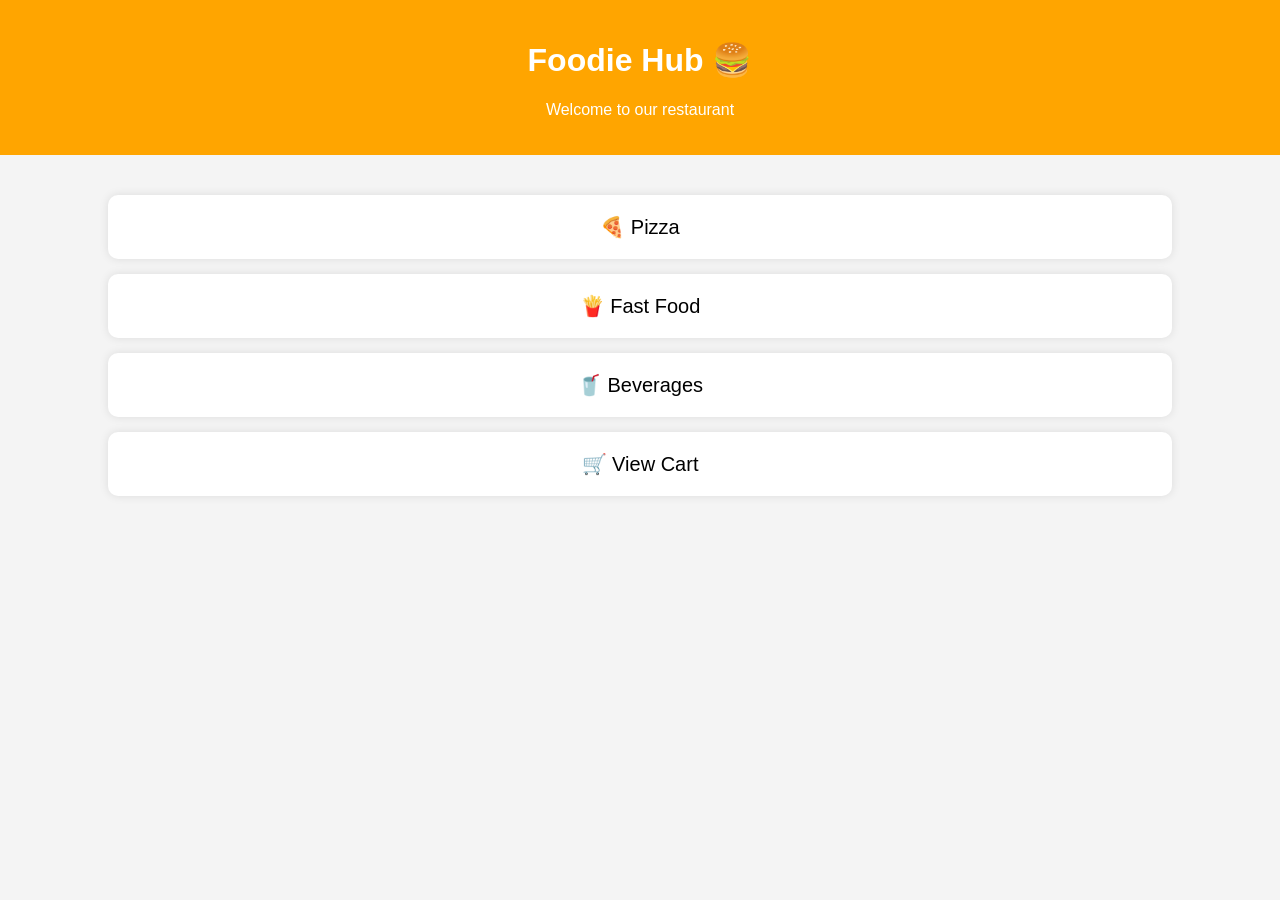
==== index.html @ 85fcffcb "Create index.html" ====
<!DOCTYPE html>
<html>
<head>
    <title>Foodie Hub</title>
    <meta name="viewport" content="width=device-width, initial-scale=1.0">
    <style>
        body {
            margin: 0;
            font-family: Arial, sans-serif;
            background: #f4f4f4;
            text-align: center;
        }

        header {
            background: orange;
            color: white;
            padding: 20px;
        }

        .container {
            margin-top: 40px;
        }

        .card {
            display: block;
            width: 80%;
            margin: 15px auto;
            padding: 20px;
            background: white;
            text-decoration: none;
            color: black;
            font-size: 20px;
            border-radius: 10px;
            box-shadow: 0 0 10px rgba(0,0,0,0.1);
        }

        .card:hover {
            background: #ffe0b3;
        }
    </style>
</head>

<body>

<header>
    <h1>Foodie Hub 🍔</h1>
    <p>Welcome to our restaurant</p>
</header>

<div class="container">
    <a href="pizza.html" class="card">🍕 Pizza</a>
    <a href="fastfood.html" class="card">🍟 Fast Food</a>
    <a href="beverages.html" class="card">🥤 Beverages</a>
    <a href="cart.html" class="card">🛒 View Cart</a>
</div>

</body>
</html>
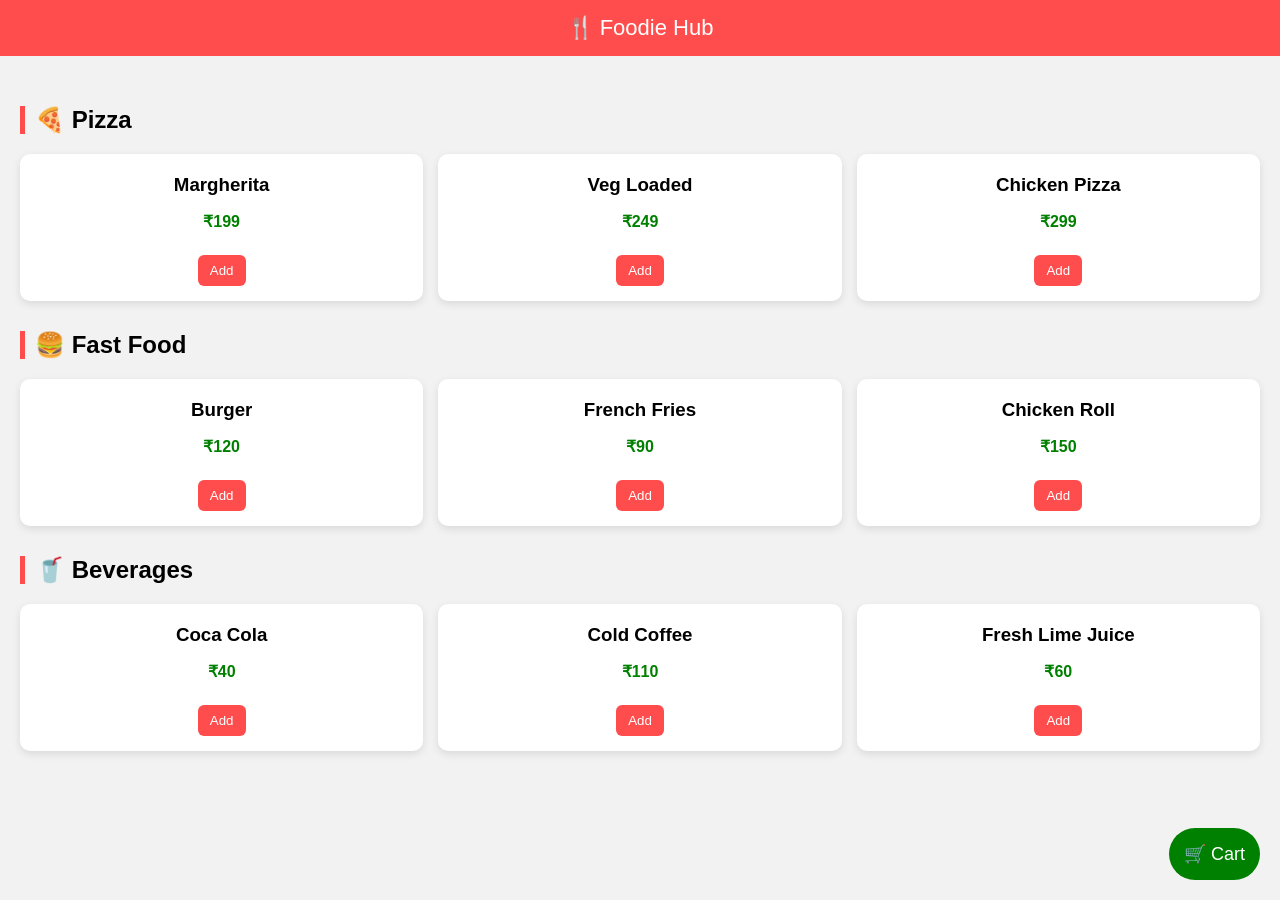
==== commit b9770ea1: "Update index.html" ====
--- a/index.html
+++ b/index.html
@@ -3,39 +3,79 @@
 <head>
     <title>Foodie Hub</title>
     <meta name="viewport" content="width=device-width, initial-scale=1.0">
+
     <style>
-        body {
-            margin: 0;
+        body{
             font-family: Arial, sans-serif;
-            background: #f4f4f4;
-            text-align: center;
+            margin:0;
+            background:#f2f2f2;
         }
 
-        header {
-            background: orange;
-            color: white;
-            padding: 20px;
+        header{
+            background:#ff4d4d;
+            color:white;
+            padding:15px;
+            text-align:center;
+            font-size:22px;
         }
 
-        .container {
-            margin-top: 40px;
+        .container{
+            padding:20px;
         }
 
-        .card {
-            display: block;
-            width: 80%;
-            margin: 15px auto;
-            padding: 20px;
-            background: white;
-            text-decoration: none;
-            color: black;
-            font-size: 20px;
-            border-radius: 10px;
-            box-shadow: 0 0 10px rgba(0,0,0,0.1);
+        h2{
+            margin-top:30px;
+            border-left:5px solid #ff4d4d;
+            padding-left:10px;
         }
 
-        .card:hover {
-            background: #ffe0b3;
+        .food-grid{
+            display:grid;
+            grid-template-columns:repeat(auto-fit,minmax(150px,1fr));
+            gap:15px;
+        }
+
+        .food-card{
+            background:white;
+            padding:15px;
+            border-radius:10px;
+            box-shadow:0 3px 8px rgba(0,0,0,0.1);
+            text-align:center;
+        }
+
+        .food-card h3{
+            margin:5px 0;
+        }
+
+        .price{
+            color:green;
+            font-weight:bold;
+        }
+
+        button{
+            margin-top:8px;
+            padding:8px 12px;
+            border:none;
+            border-radius:6px;
+            background:#ff4d4d;
+            color:white;
+            cursor:pointer;
+        }
+
+        button:hover{
+            background:#e60000;
+        }
+
+        .cartBtn{
+            position:fixed;
+            bottom:20px;
+            right:20px;
+            background:green;
+            padding:15px;
+            border-radius:50px;
+            color:white;
+            font-size:18px;
+            text-decoration:none;
         }
     </style>
 </head>
@@ -43,16 +83,102 @@
 <body>
 
 <header>
-    <h1>Foodie Hub 🍔</h1>
-    <p>Welcome to our restaurant</p>
+    🍴 Foodie Hub
 </header>
 
 <div class="container">
-    <a href="pizza.html" class="card">🍕 Pizza</a>
-    <a href="fastfood.html" class="card">🍟 Fast Food</a>
-    <a href="beverages.html" class="card">🥤 Beverages</a>
-    <a href="cart.html" class="card">🛒 View Cart</a>
+
+    <!-- PIZZA -->
+    <h2>🍕 Pizza</h2>
+    <div class="food-grid">
+        <div class="food-card">
+            <h3>Margherita</h3>
+            <p class="price">₹199</p>
+            <button onclick="addToCart('Margherita',199)">Add</button>
+        </div>
+
+        <div class="food-card">
+            <h3>Veg Loaded</h3>
+            <p class="price">₹249</p>
+            <button onclick="addToCart('Veg Loaded',249)">Add</button>
+        </div>
+
+        <div class="food-card">
+            <h3>Chicken Pizza</h3>
+            <p class="price">₹299</p>
+            <button onclick="addToCart('Chicken Pizza',299)">Add</button>
+        </div>
+    </div>
+
+    <!-- FAST FOOD -->
+    <h2>🍔 Fast Food</h2>
+    <div class="food-grid">
+        <div class="food-card">
+            <h3>Burger</h3>
+            <p class="price">₹120</p>
+            <button onclick="addToCart('Burger',120)">Add</button>
+        </div>
+
+        <div class="food-card">
+            <h3>French Fries</h3>
+            <p class="price">₹90</p>
+            <button onclick="addToCart('French Fries',90)">Add</button>
+        </div>
+
+        <div class="food-card">
+            <h3>Chicken Roll</h3>
+            <p class="price">₹150</p>
+            <button onclick="addToCart('Chicken Roll',150)">Add</button>
+        </div>
+    </div>
+
+    <!-- BEVERAGES -->
+    <h2>🥤 Beverages</h2>
+    <div class="food-grid">
+        <div class="food-card">
+            <h3>Coca Cola</h3>
+            <p class="price">₹40</p>
+            <button onclick="addToCart('Coca Cola',40)">Add</button>
+        </div>
+
+        <div class="food-card">
+            <h3>Cold Coffee</h3>
+            <p class="price">₹110</p>
+            <button onclick="addToCart('Cold Coffee',110)">Add</button>
+        </div>
+
+        <div class="food-card">
+            <h3>Fresh Lime Juice</h3>
+            <p class="price">₹60</p>
+            <button onclick="addToCart('Fresh Lime Juice',60)">Add</button>
+        </div>
+    </div>
+
 </div>
+
+<a href="cart.html" class="cartBtn">🛒 Cart</a>
+
+<script>
+function addToCart(name, price){
+
+    let cart = JSON.parse(localStorage.getItem("cart")) || [];
+
+    let existing = cart.find(item => item.name === name);
+
+    if(existing){
+        existing.quantity += 1;
+    } else {
+        cart.push({
+            name: name,
+            price: price,
+            quantity: 1
+        });
+    }
+
+    localStorage.setItem("cart", JSON.stringify(cart));
+    alert(name + " added to cart!");
+}
+</script>
 
 </body>
 </html>
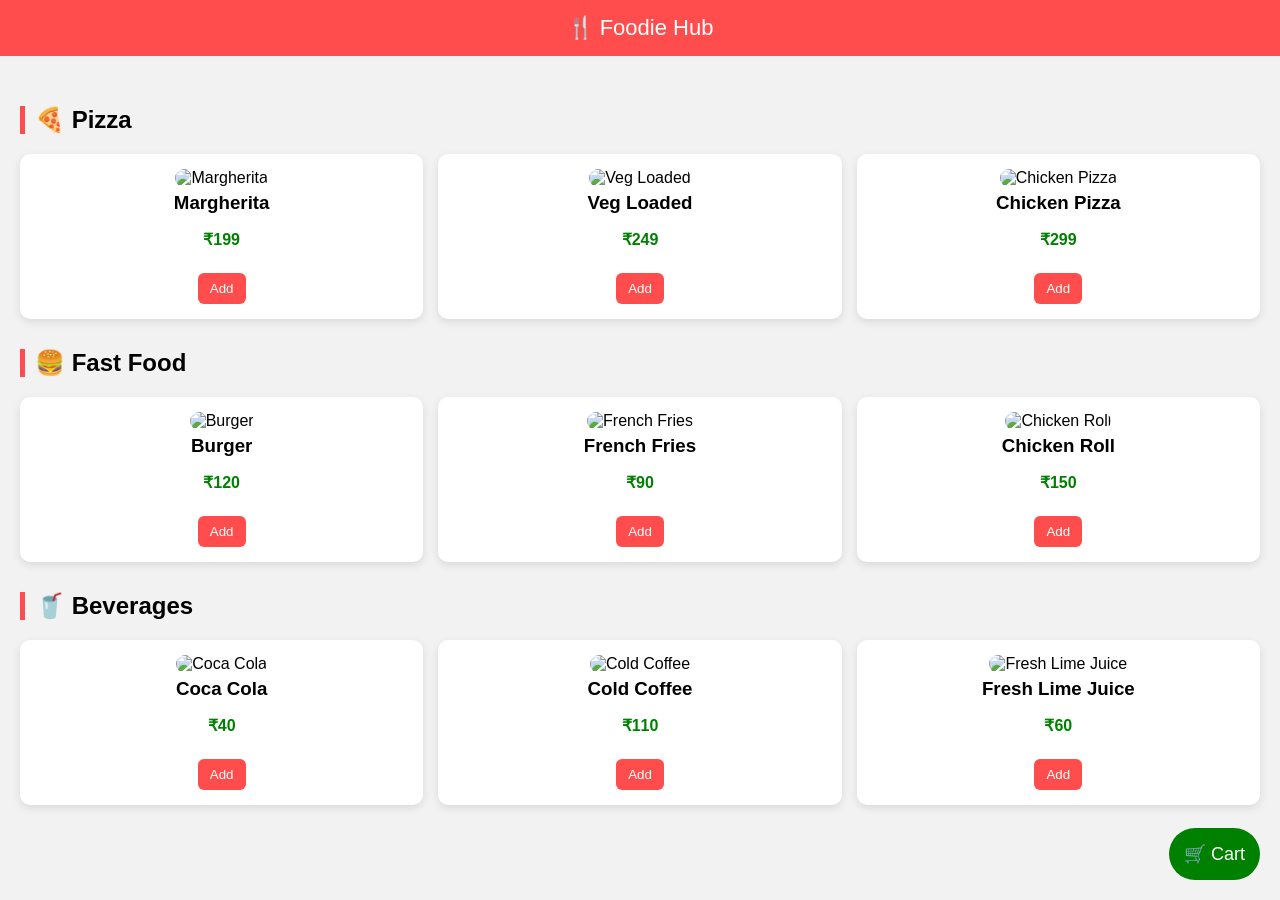
==== commit e04c2f59: "Update index.html" ====
--- a/index.html
+++ b/index.html
@@ -41,6 +41,11 @@
             border-radius:10px;
             box-shadow:0 3px 8px rgba(0,0,0,0.1);
             text-align:center;
+        }
+
+        .food-card img{
+            width:100%;
+            border-radius:10px;
         }
 
         .food-card h3{
@@ -92,18 +97,19 @@
     <h2>🍕 Pizza</h2>
     <div class="food-grid">
         <div class="food-card">
+            <img src="images/pizza/margherita.jpg" alt="Margherita">
             <h3>Margherita</h3>
             <p class="price">₹199</p>
             <button onclick="addToCart('Margherita',199)">Add</button>
         </div>
-
         <div class="food-card">
+            <img src="images/pizza/vegloaded.jpg" alt="Veg Loaded">
             <h3>Veg Loaded</h3>
             <p class="price">₹249</p>
             <button onclick="addToCart('Veg Loaded',249)">Add</button>
         </div>
-
         <div class="food-card">
+            <img src="images/pizza/chickenpizza.jpg" alt="Chicken Pizza">
             <h3>Chicken Pizza</h3>
             <p class="price">₹299</p>
             <button onclick="addToCart('Chicken Pizza',299)">Add</button>
@@ -114,18 +120,19 @@
     <h2>🍔 Fast Food</h2>
     <div class="food-grid">
         <div class="food-card">
+            <img src="images/fastfood/burger.jpg" alt="Burger">
             <h3>Burger</h3>
             <p class="price">₹120</p>
             <button onclick="addToCart('Burger',120)">Add</button>
         </div>
-
         <div class="food-card">
+            <img src="images/fastfood/fries.jpg" alt="French Fries">
             <h3>French Fries</h3>
             <p class="price">₹90</p>
             <button onclick="addToCart('French Fries',90)">Add</button>
         </div>
-
         <div class="food-card">
+            <img src="images/fastfood/chickenroll.jpg" alt="Chicken Roll">
             <h3>Chicken Roll</h3>
             <p class="price">₹150</p>
             <button onclick="addToCart('Chicken Roll',150)">Add</button>
@@ -136,18 +143,19 @@
     <h2>🥤 Beverages</h2>
     <div class="food-grid">
         <div class="food-card">
+            <img src="images/beverages/cocacola.jpg" alt="Coca Cola">
             <h3>Coca Cola</h3>
             <p class="price">₹40</p>
             <button onclick="addToCart('Coca Cola',40)">Add</button>
         </div>
-
         <div class="food-card">
+            <img src="images/beverages/coldcoffee.jpg" alt="Cold Coffee">
             <h3>Cold Coffee</h3>
             <p class="price">₹110</p>
             <button onclick="addToCart('Cold Coffee',110)">Add</button>
         </div>
-
         <div class="food-card">
+            <img src="images/beverages/limjuice.jpg" alt="Fresh Lime Juice">
             <h3>Fresh Lime Juice</h3>
             <p class="price">₹60</p>
             <button onclick="addToCart('Fresh Lime Juice',60)">Add</button>
@@ -160,11 +168,8 @@
 
 <script>
 function addToCart(name, price){
-
     let cart = JSON.parse(localStorage.getItem("cart")) || [];
-
     let existing = cart.find(item => item.name === name);
-
     if(existing){
         existing.quantity += 1;
     } else {
@@ -174,7 +179,6 @@
             quantity: 1
         });
     }
-
     localStorage.setItem("cart", JSON.stringify(cart));
     alert(name + " added to cart!");
 }
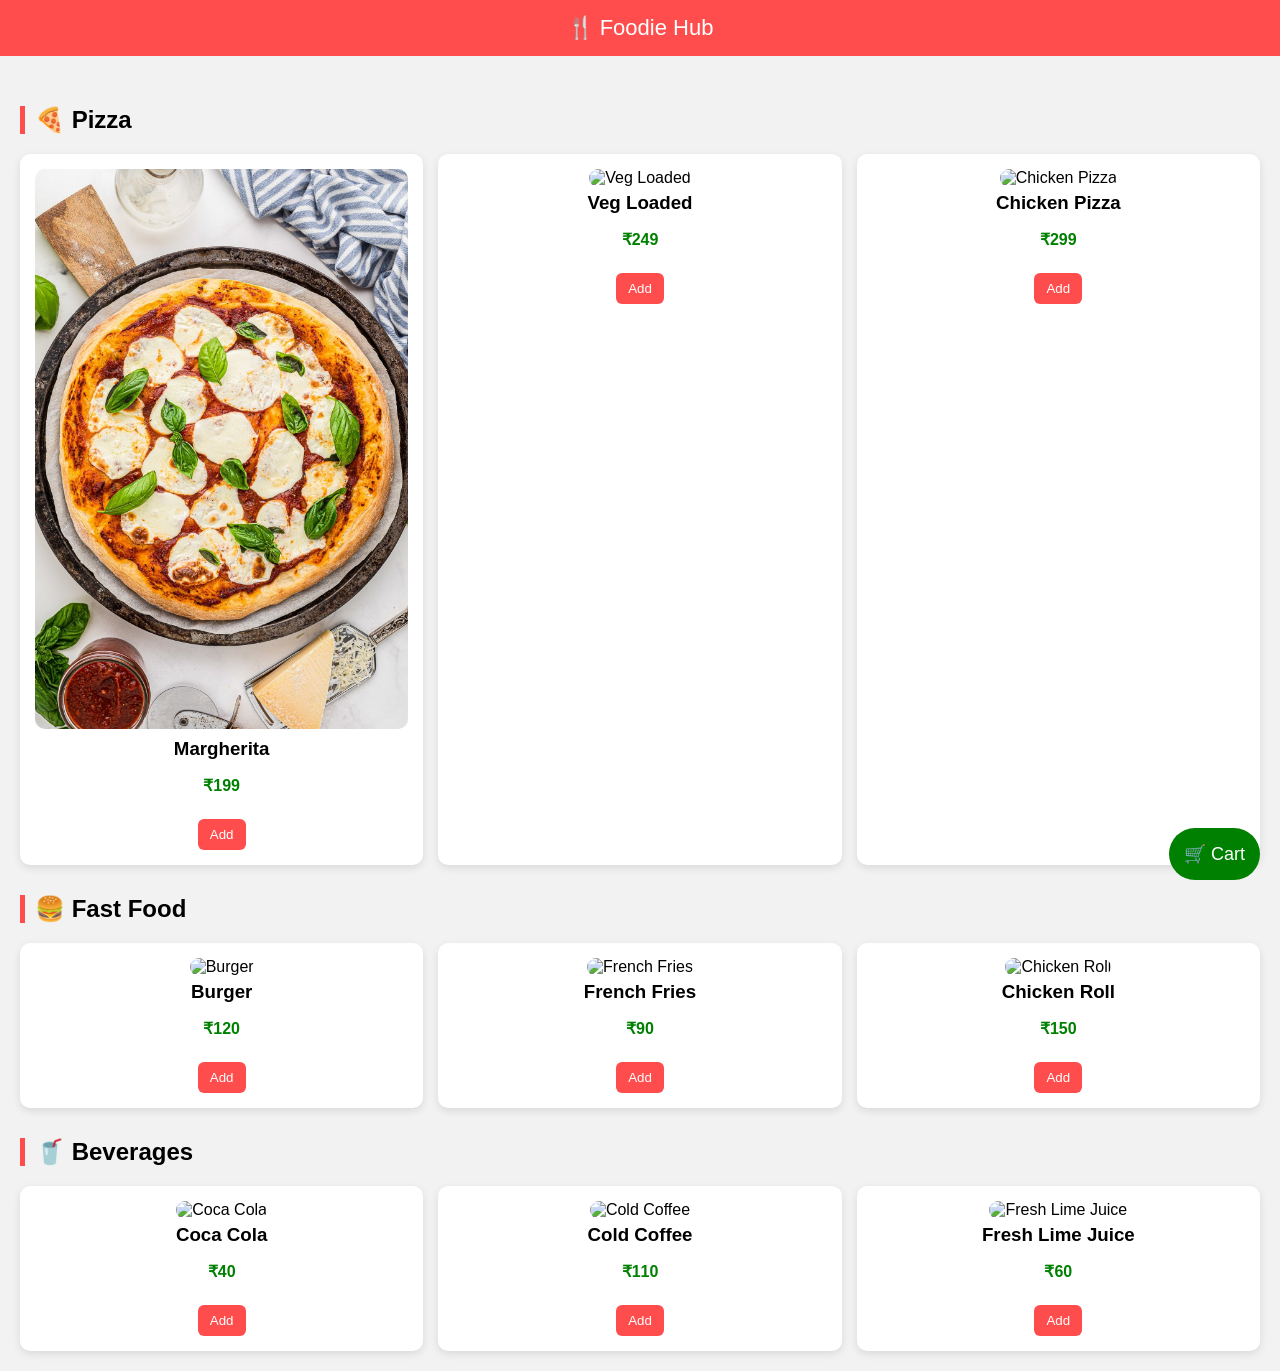
==== commit 12f9b167: "Update index.html" ====
--- a/index.html
+++ b/index.html
@@ -97,19 +97,19 @@
     <h2>🍕 Pizza</h2>
     <div class="food-grid">
         <div class="food-card">
-            <img src="images/pizza/margherita.jpg" alt="Margherita">
+            <img src="Images/Pizza/Margherita.jpg" alt="Margherita">
             <h3>Margherita</h3>
             <p class="price">₹199</p>
             <button onclick="addToCart('Margherita',199)">Add</button>
         </div>
         <div class="food-card">
-            <img src="images/pizza/vegloaded.jpg" alt="Veg Loaded">
+            <img src="Images/Pizza/VegLoaded.jpg" alt="Veg Loaded">
             <h3>Veg Loaded</h3>
             <p class="price">₹249</p>
             <button onclick="addToCart('Veg Loaded',249)">Add</button>
         </div>
         <div class="food-card">
-            <img src="images/pizza/chickenpizza.jpg" alt="Chicken Pizza">
+            <img src="Images/Pizza/ChickenPizza.jpg" alt="Chicken Pizza">
             <h3>Chicken Pizza</h3>
             <p class="price">₹299</p>
             <button onclick="addToCart('Chicken Pizza',299)">Add</button>
@@ -120,19 +120,19 @@
     <h2>🍔 Fast Food</h2>
     <div class="food-grid">
         <div class="food-card">
-            <img src="images/fastfood/burger.jpg" alt="Burger">
+            <img src="Images/FastFood/Burger.jpg" alt="Burger">
             <h3>Burger</h3>
             <p class="price">₹120</p>
             <button onclick="addToCart('Burger',120)">Add</button>
         </div>
         <div class="food-card">
-            <img src="images/fastfood/fries.jpg" alt="French Fries">
+            <img src="Images/FastFood/Fries.jpg" alt="French Fries">
             <h3>French Fries</h3>
             <p class="price">₹90</p>
             <button onclick="addToCart('French Fries',90)">Add</button>
         </div>
         <div class="food-card">
-            <img src="images/fastfood/chickenroll.jpg" alt="Chicken Roll">
+            <img src="Images/FastFood/ChickenRoll.jpg" alt="Chicken Roll">
             <h3>Chicken Roll</h3>
             <p class="price">₹150</p>
             <button onclick="addToCart('Chicken Roll',150)">Add</button>
@@ -143,19 +143,19 @@
     <h2>🥤 Beverages</h2>
     <div class="food-grid">
         <div class="food-card">
-            <img src="images/beverages/cocacola.jpg" alt="Coca Cola">
+            <img src="Images/Beverages/CocaCola.jpg" alt="Coca Cola">
             <h3>Coca Cola</h3>
             <p class="price">₹40</p>
             <button onclick="addToCart('Coca Cola',40)">Add</button>
         </div>
         <div class="food-card">
-            <img src="images/beverages/coldcoffee.jpg" alt="Cold Coffee">
+            <img src="Images/Beverages/ColdCoffee.jpg" alt="Cold Coffee">
             <h3>Cold Coffee</h3>
             <p class="price">₹110</p>
             <button onclick="addToCart('Cold Coffee',110)">Add</button>
         </div>
         <div class="food-card">
-            <img src="images/beverages/limjuice.jpg" alt="Fresh Lime Juice">
+            <img src="Images/Beverages/LimeJuice.jpg" alt="Fresh Lime Juice">
             <h3>Fresh Lime Juice</h3>
             <p class="price">₹60</p>
             <button onclick="addToCart('Fresh Lime Juice',60)">Add</button>
